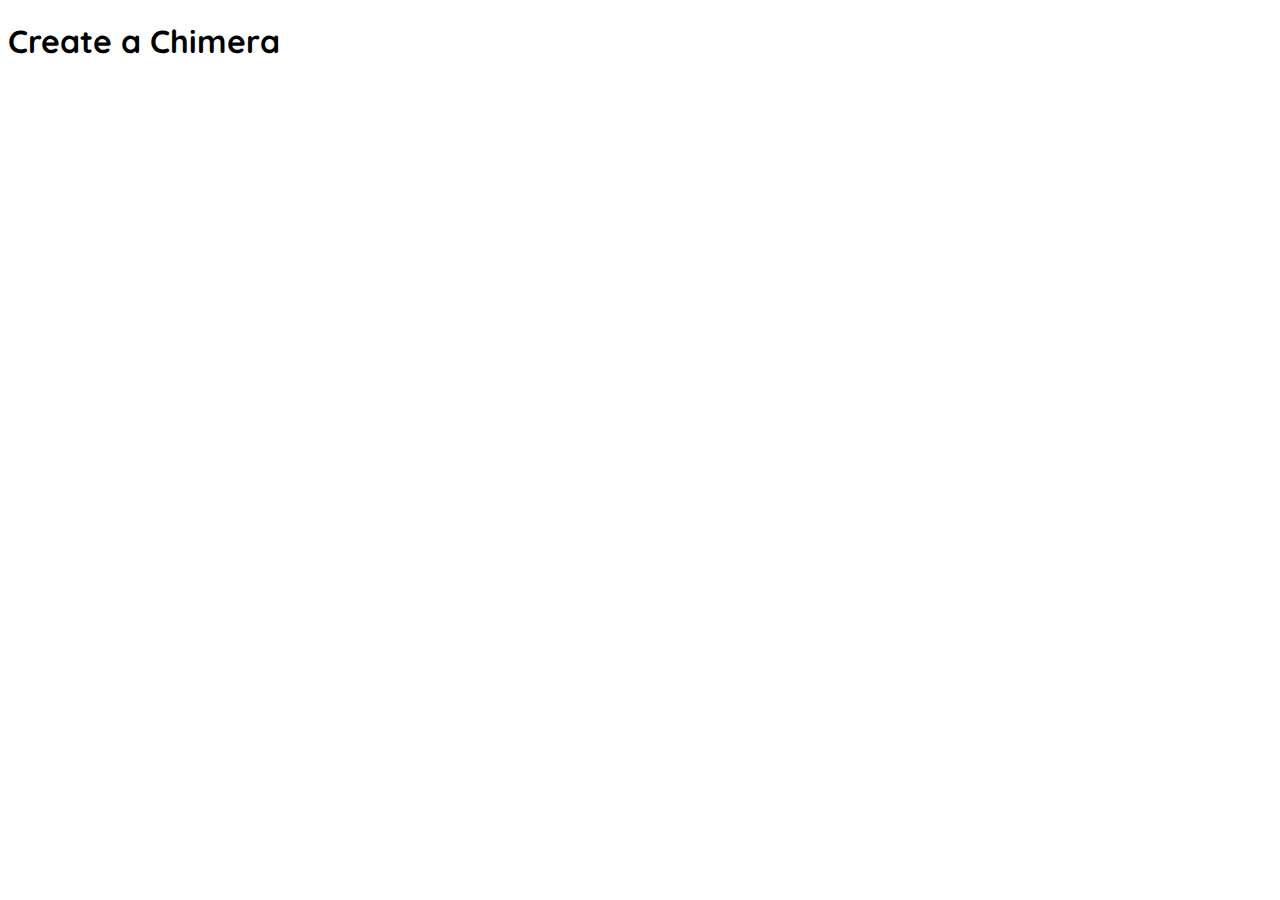
==== index.html @ 80f2989e "first commit" ====
<!DOCTYPE html>
<html lang="en">
  <head>
    <meta charset="UTF-8" />
    <meta http-equiv="X-UA-Compatible" content="IE=edge" />
    <meta name="viewport" content="width=device-width, initial-scale=1.0" />
    <title>Create a Chimera</title>
    <link rel="stylesheet" href="./styles/main.css" />
  </head>
  <body>
    <main id="container">
      <h1>Create a Chimera</h1>
    </main>

    <script type="module" src="./scripts/main.js"></script>
  </body>
</html>
---- styles/main.css ----
@import url("https://fonts.googleapis.com/css2?family=Quicksand&display=swap");

body {
  font-family: "Quicksand", sans-serif;
}
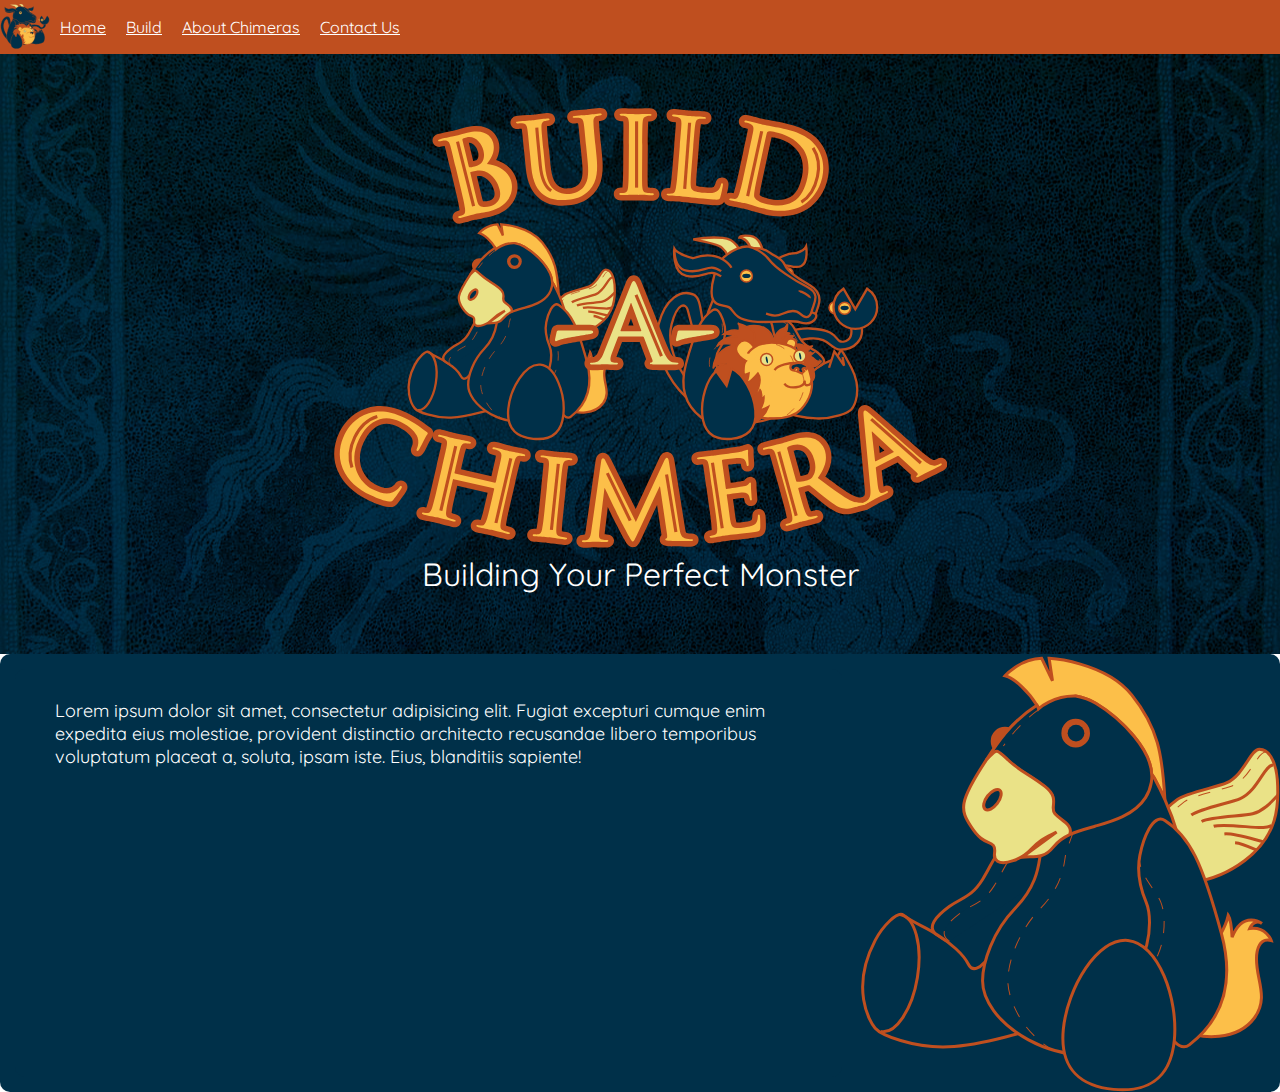
==== commit 0fe283e7: "Ready for Javascript" ====
--- a/index.html
+++ b/index.html
@@ -8,10 +8,36 @@
     <link rel="stylesheet" href="./styles/main.css" />
   </head>
   <body>
-    <main id="container">
-      <h1>Create a Chimera</h1>
-    </main>
-
+    <ul id="navbar">
+        <li class="navbar-img">
+            <img src="images/Build-A-Chimera_Bug_Chimera.svg" id="nav-img">
+        </li>
+        <li class="navbar-item">
+            <a href="index.html" class="navbar-link">Home</a>
+        </li>
+        <li class="navbar-item">
+            <a href="main.html" class="navbar-link">Build</a>
+        </li>
+        <li class="navbar-item">
+            <a href="chimeras.html" class="navbar-link">About Chimeras</a>
+        </li>
+        <li class="navbar-item">
+            <a href="contact.html" class="navbar-link">Contact Us</a>
+        </li>
+    </ul>
+    <div id="hero-img">
+        <div id="hero-content">
+            <img src="images/Build-A-Chimera_lockup.svg" alt="lockup" id="hero-lockup">
+            <p>Building Your Perfect Monster</p>
+        </div>
+    </div>
+    <div id="mission">
+        <div class="paragraph">
+            Lorem ipsum dolor sit amet, consectetur adipisicing elit. Fugiat excepturi cumque enim expedita eius molestiae, provident distinctio architecto recusandae libero temporibus voluptatum placeat a, soluta, ipsam iste. Eius, blanditiis sapiente!
+        </div>
+        <img src="images/Build-A-Chimera_Bug_Pegasus.svg" alt="Pegasus" id="index-pegasus">
+        
+    </div>
     <script type="module" src="./scripts/main.js"></script>
   </body>
 </html>
--- a/styles/main.css
+++ b/styles/main.css
@@ -1,5 +1,81 @@
 @import url("https://fonts.googleapis.com/css2?family=Quicksand&display=swap");
+@import url('https://fonts.googleapis.com/css2?family=Cinzel:wght@400;500;600;700;800;900&display=swap');
+@import url("chimera.css");
+
+
+*{
+  margin: 0;
+  padding: 0;
+}
 
 body {
   font-family: "Quicksand", sans-serif;
 }
+
+
+#navbar{
+  display: flex;
+  background-color: #BF4F1F;
+  color: #EAE287;
+  list-style: none;
+  align-items: center;
+}
+
+#nav-img{
+  height: 50px;
+  width: 50px;
+}
+
+.navbar-link{
+  color: white;
+  padding: 10px;
+}
+
+.navbar-link:hover{
+  color: #FCBF49;
+}
+
+#hero-img{
+  background-image: url("../images/hero-image.jpg");
+  height: 600px;
+  background-position: center;
+  background-repeat: no-repeat;
+  background-size: cover;
+  position: relative;
+}
+
+#hero-content{
+  color: white;
+  display: flex;
+  flex-direction: column;
+  align-items: center;
+  font-size: 32px;
+  padding: 50px;
+}
+
+#hero-lockup{
+  height: 450px;
+}
+
+.button{
+  background-color: #BF4F1F;
+  color:white;
+  font-size: 24px;
+  padding: 5px 10px;
+}
+
+.paragraph{
+  background-color: #003049;
+  color: white;
+  border-radius: 10px;
+  margin: 15px;
+ padding: 30px 40px;
+ font-size: 18px;
+ display: flex;
+}
+
+#mission{
+  display: flex;
+  background-color: #003049;
+  border-radius: 10px;
+}